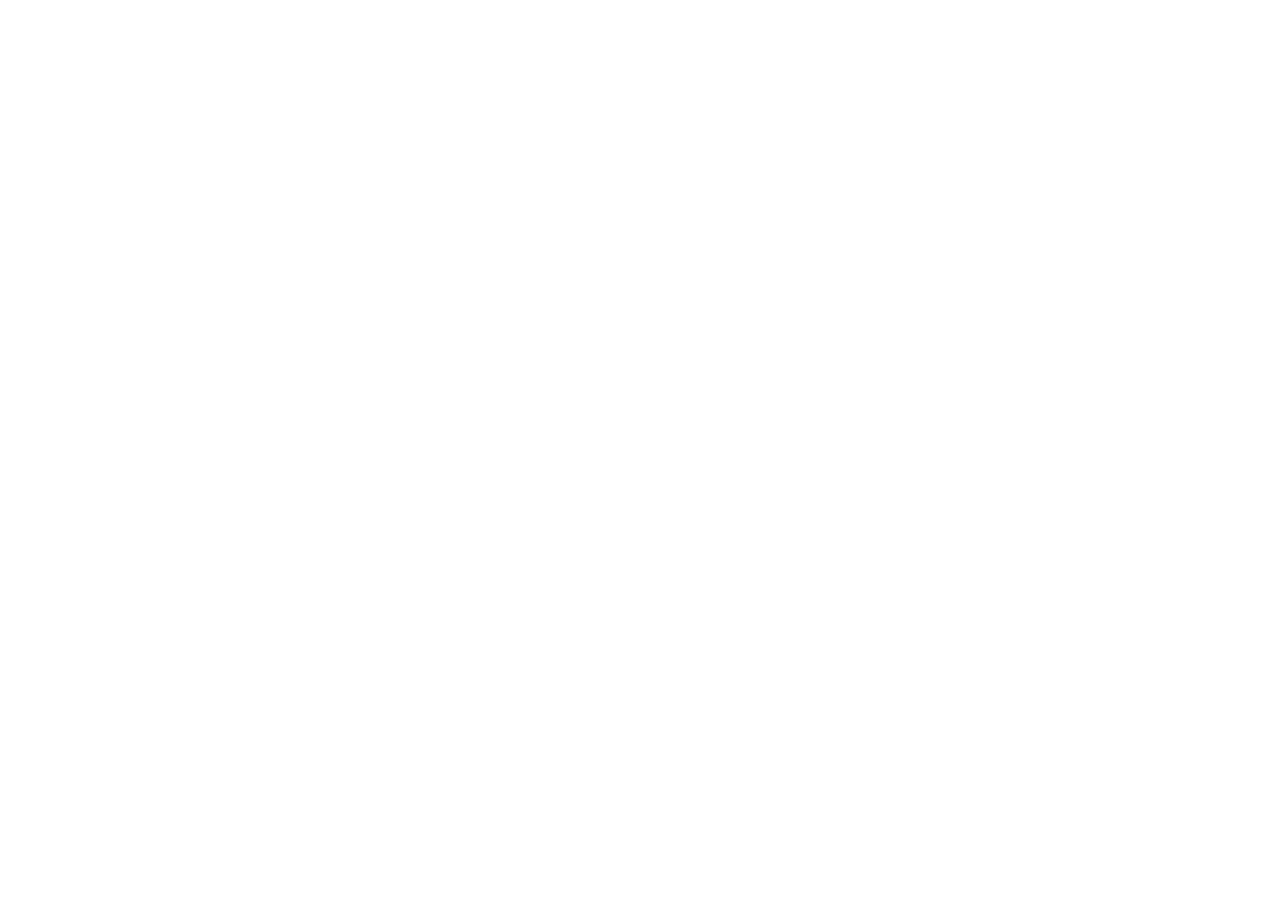
==== index.html @ 6b7887c3 "Criei o Projeto Redes Sociais" ====
<!DOCTYPE html>
<html lang="pt-br">
<head>
    <meta charset="UTF-8">
    <meta name="viewport" content="width=device-width, initial-scale=1.0">
    <link rel="shortcut icon" href="favicon.ico" type="image/x-icon">
    <title>Projeto Redes Sociais</title>
</head>
<body>
    
</body>
</html>
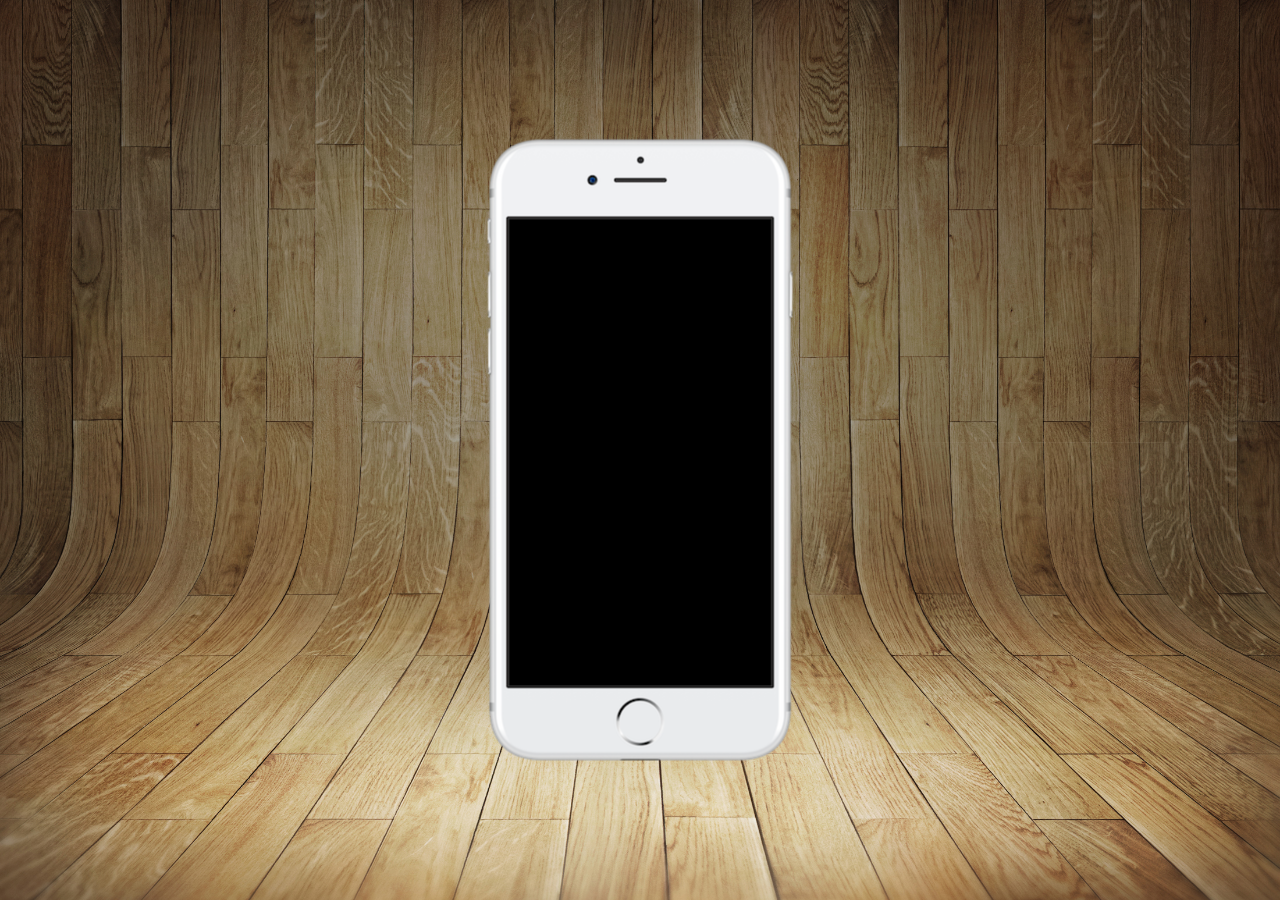
==== commit 78057a3c: "Mais conteúdo" ====
--- a/index.html
+++ b/index.html
@@ -4,9 +4,17 @@
     <meta charset="UTF-8">
     <meta name="viewport" content="width=device-width, initial-scale=1.0">
     <link rel="shortcut icon" href="favicon.ico" type="image/x-icon">
+    <link rel="stylesheet" href="estilos/style.css">
     <title>Projeto Redes Sociais</title>
 </head>
 <body>
-    
+   <main>
+    <section id="telefone">
+
+    </section>
+    <section id="redes-sociais">
+
+    </section>
+   </main> 
 </body>
 </html>--- a/estilos/style.css
+++ b/estilos/style.css
@@ -0,0 +1,34 @@
+@charset "UTF-8";
+
+*{
+    margin: 0px;
+    padding: 0px;
+    font-family: Arial, Helvetica, sans-serif;
+}
+
+html,body{
+    height: 100vh;
+    width: 100vw;
+    background-color: black;
+}
+ body{
+    background: url("../imagens/fundo-madeira.jpg") no-repeat top center;
+    background-size: cover;
+    background-attachment: fixed;
+ }
+main{
+    height: 100vh;
+    position: relative;
+    
+}
+
+section#telefone{
+    position: absolute;
+    top: 50%;
+    left: 50%;
+    transform: translate(-50%, -50%);
+
+    height: 627px;
+    width: 311px;
+    background: url("../imagens/frame-iphone.png") no-repeat;
+}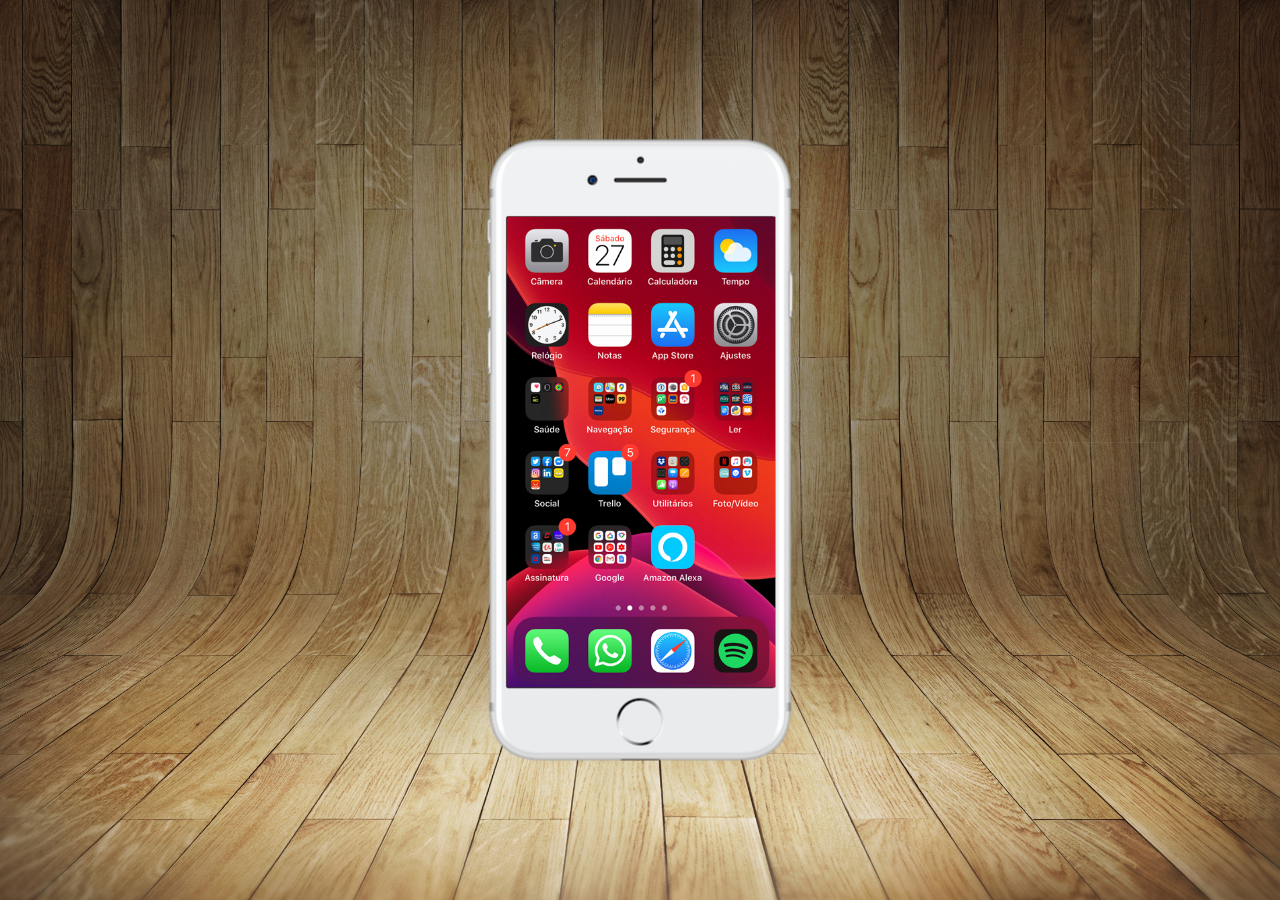
==== commit b8c676df: "Criei a tela home" ====
--- a/index.html
+++ b/index.html
@@ -10,7 +10,7 @@
 <body>
    <main>
     <section id="telefone">
-
+         <iframe src="home.html" name="tela" id="tela" frameborder="0"></iframe>
     </section>
     <section id="redes-sociais">
 
--- a/estilos/style.css
+++ b/estilos/style.css
@@ -31,4 +31,12 @@
     height: 627px;
     width: 311px;
     background: url("../imagens/frame-iphone.png") no-repeat;
+}
+
+iframe#tela{
+    position: relative;
+    top:80px ;
+    left: 22px;
+    width: 269px;
+    height: 471px;
 }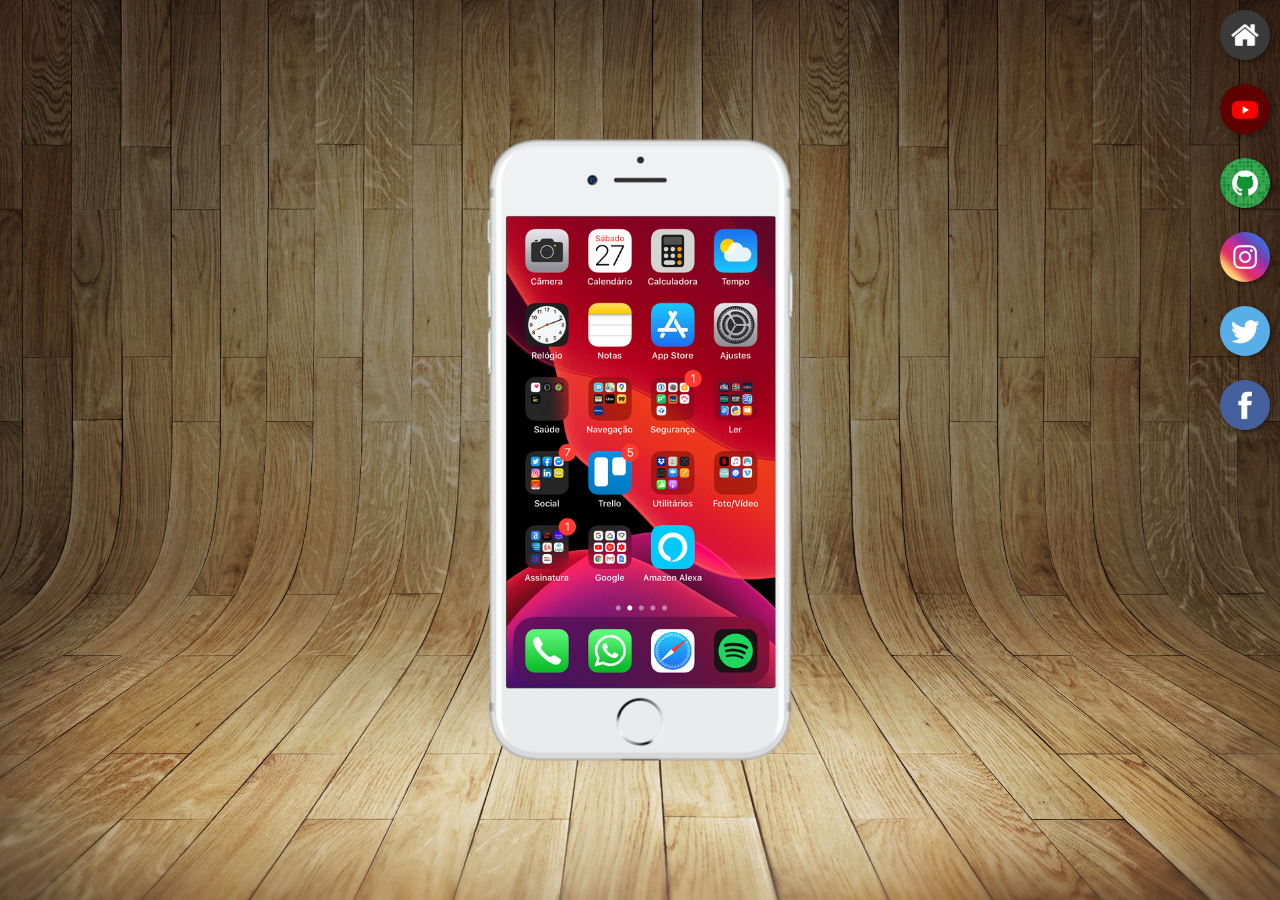
==== commit 90d2af81: "Criei botões na lateral" ====
--- a/index.html
+++ b/index.html
@@ -10,10 +10,17 @@
 <body>
    <main>
     <section id="telefone">
-         <iframe src="home.html" name="tela" id="tela" frameborder="0"></iframe>
+         <iframe src="home.html" name="tela" id="tela" frameborder="0">
+            Seu navegador não é compatível com isso.
+         </iframe>
     </section>
     <section id="redes-sociais">
-
+        <a href="#" target="tela"> <img src="imagens/logo-home.jpg" alt="home"></a> <br>
+        <a href="#" target="tela"> <img src="imagens/logo-youtube.jpg" alt="YouTube"></a> <br>
+        <a href="#" target="tela"> <img src="imagens/logo-github.jpg" alt="GitHub"></a> <br>
+        <a href="#" target="tela"> <img src="imagens/logo-instagram.jpg" alt="Instagran"></a> <br>
+        <a href="#" target="tela"> <img src="imagens/logo-twitter.jpg" alt="Twitter"></a> <br>
+        <a href="#" target="tela"> <img src="imagens/logo-facebook.jpg" alt="Facebook"></a>
     </section>
    </main> 
 </body>
--- a/estilos/style.css
+++ b/estilos/style.css
@@ -39,4 +39,23 @@
     left: 22px;
     width: 269px;
     height: 471px;
+}
+
+section#redes-sociais{
+    text-align: right;
+}
+
+section#redes-sociais img{
+    width: 50px;
+    margin: 10px;
+    border-radius: 50%;
+    box-shadow: 2px 2px 5px rgba(0, 0, 0, 0.400);
+    box-sizing: border-box;
+}
+
+section#redes-sociais img:hover{
+    border: 2px solid rgba(255, 255, 255, 0.623);
+    transform: translate(-3px, -3px);
+    box-shadow: 5px 5px 10px rgba(0, 0, 0, 0.623);
+    transition: trasform .3s;
 }